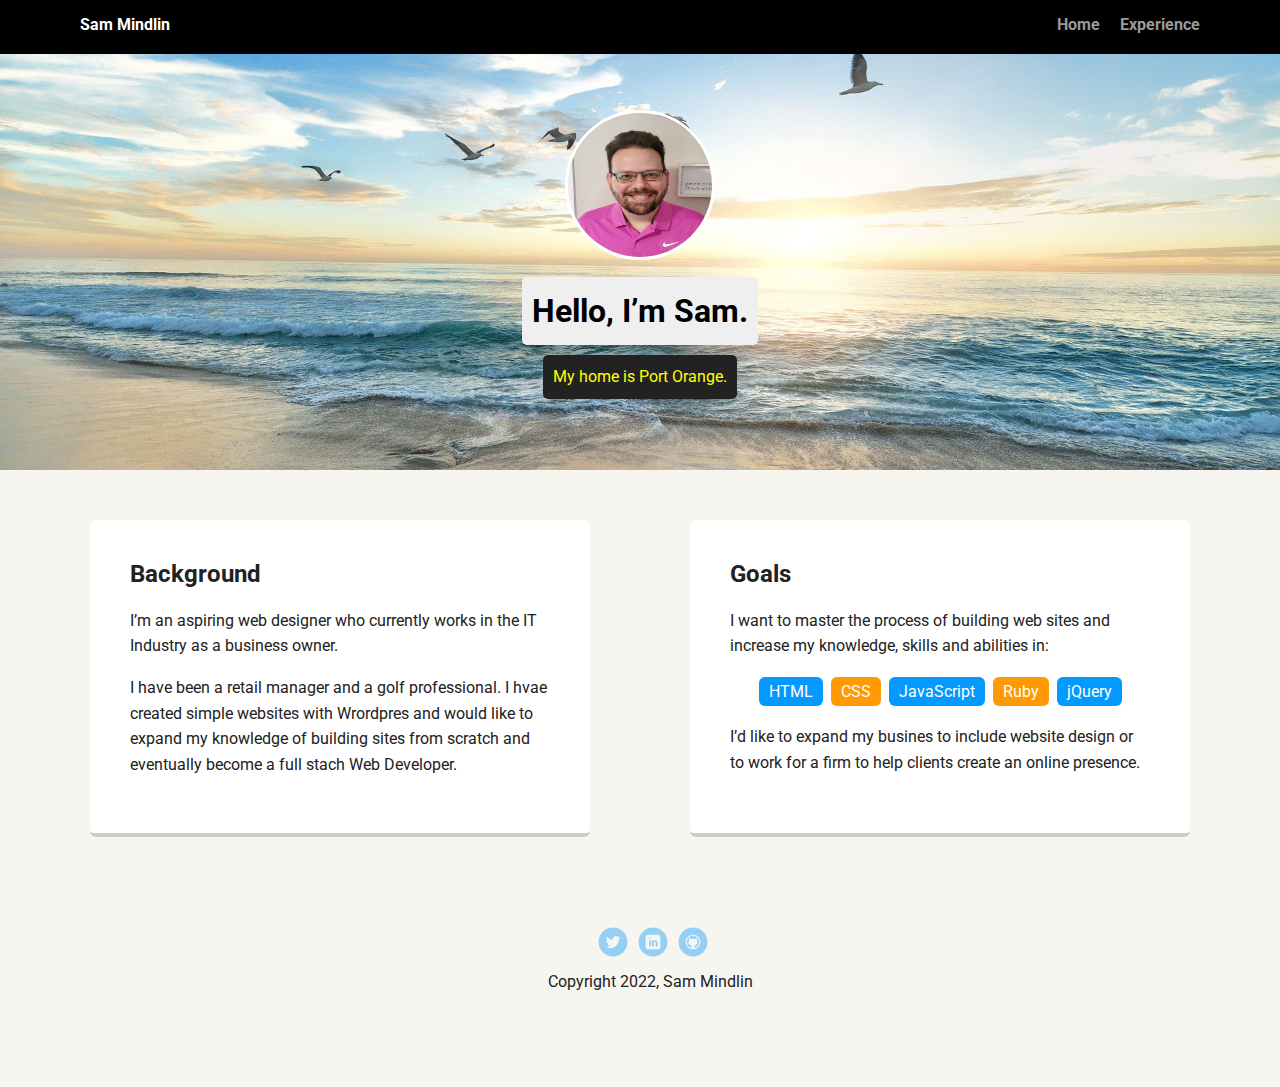
==== index.html @ 326388d4 "Second commit" ====
<!doctype html>
<html lang="en">
<head>
  <meta charset="utf-8">
  <title>Sam MIndlin's Profile</title>
  <meta name="viewport" content="width=device-width, initial-scale=1.0">
  <link rel="stylesheet" href="styles.css">
  <link href="https://fonts.googleapis.com/css?family=Muli%7CRoboto:400,300,500,700,900" rel="stylesheet"></head>
  <body>

    <div class="main-nav">
        <ul class="nav">
          <li class="name">Sam Mindlin</li>
          <li><a href="index.html">Home</a></li>
          <li><a href="experience.html">Experience</a></li>
        </ul>
    </div>

    <header>
      <img src="images/SamProfile.jpg" alt="Picture of Same Mindlin" class="profile-image">
      <h1 class="tag name">Hello, I’m Sam.</h1>
      <p class="tag location">My home is Port Orange.</p>
    </header>

    <main class="flex">
      <div class="card">
        <h2>Background</h2>
        <p>I’m an aspiring web designer who currently works in the IT Industry as a business owner.</p>
        <p>I have been a retail manager and a golf professional.  I hvae created simple websites with Wrordpres and would like to expand my knowledge of building sites from scratch and eventually become a full stach Web Developer.</p>
      </div> 

      <div class="card">
        <h2>Goals</h2>
        <p>I want to master the process of building web sites and increase my knowledge, skills and abilities in:</p>
        <ul class="skills">
          <li>HTML</li>
          <li>CSS</li>
          <li>JavaScript</li>
          <li>Ruby</li>
          <li>jQuery</li>
        </ul>
        <p>I’d like to expand my busines to include website design or to work for a firm to help clients create an online presence.</p>
      </div> 

    </main>
    <footer>
      <ul>
        <li><a href="https://twitter.com/MindlinSam" class="social twitter">Twitter</a></li>
        <li><a href="https://www.linkedin.com/in/sam-mindlin-26881494/" class="social linkedin">LinkedIn</a></li>
        <li><a href="https://github.com/eddiefender54" class="social github">Github</a></li>
      </ul>
      <p class="copyright">Copyright 2022, Sam Mindlin</p>
    </footer>
  </body>
  </html>
---- styles.css ----
/* Global Layout Set-up */
* { 
  box-sizing: border-box;
}
  
body {
  margin: 0;
  padding: 0;
  text-align: center;
  font-family: 'Roboto', sans-serif;
  color: #222;
  background: #f7f5f0;
}
/* Link Styles */

a {
  text-decoration: none;
  color: #999;
}
a:hover {
  color: #6633ff;
}

/* Section Styles */

.main-nav {
  width: 100%;
  background: black;
  min-height: 30px;
  padding: 10px;
  position: fixed;
  text-align: center;
}
.nav {
  display: flex;
  justify-content: space-around;
  font-weight: 700;
  list-style-type: none;
  margin: 0 auto;
  padding: 0;
}

.nav .name {
    display: block;
    margin-right: auto;
    color: white;
}
.nav li {
  padding: 5px 10px 10px 10px;
}
.nav a {
  transition: all .5s;
}
.nav a:hover {
  color: white
}

header {
  text-align: center;
  background: url('images/beach.jpg') no-repeat center ;
  background-size: cover;
  overflow: hidden;
  padding-top: 60px;
}
header {
  line-height: 1.5;
}
header .profile-image {
  margin-top: 50px;
  width: 150px;
  height: 150px;
  border-radius: 50%;
  border: 3px solid white;
  transition: all .5s;
}
header .profile-image:hover {
  transform: scale(1.2) rotate(5deg);
}
.tag {
  background-color: #efefef;
  color: black;
  padding: 10px;
  border-radius: 5px;
  display: table;
  margin: 10px auto;
} 
.location {
  background-color: #222;
  color: yellow;
}
.card {
  margin: 30px;
  padding: 20px 40px 40px;
  max-width: 500px;
  text-align: left;
  background: #fff;
  border-bottom: 4px solid #ccc;
  border-radius: 6px;
  transition: all .5s;
}
.card:hover {
  border-color: #ff99ff;
}

ul.skills {
  padding: 0;
  text-align: center;
}

.skills li {
  border-radius: 6px;
  display: inline-block;
  background: #ff9904;
  color: white;
  padding: 5px 10px;
  margin: 2px;
}

.skills li:nth-child(odd) {
  background: #0399ff;
}

footer {
  width: 100%;
  min-height: 30px;
  padding: 20px 0 40px 20px;
}

footer .copyright {
  top: -8px;
  font-size: .75em;
}

footer ul {
  list-style-type: none;
  margin: 0;
  padding: 0;
}

footer ul li {
  display: inline-block;
}

a.social {
  display: inline-block;
  text-indent: -9999px;
  margin-left: 5px;
  width: 30px;
  height: 30px;
  background-size: 30px 30px;
  opacity: .4;
  transition: all .5s;
}
a.twitter {
  background-image: url(images/twitter.svg);
}
a.linkedin {
  background-image: url(images/linkedin.svg);
}
a.github {
  background-image: url(images/github.svg);
}
a.social:hover {
  opacity: 1;
}
.clearfix {
  clear: both;
}

/* Styles for larger screens */
@media screen and (min-width: 720px) {
  
  .flex {
      display: -ms-flexbox;      /* TWEENER - IE 10 */
      display: flex; 
      max-width: 1200px;
      -ms-flex-pack: distribute;
      justify-content: space-around;
      margin: 0 auto;
  }

  header {
    min-height: 470px;
  }

  .nav {
    max-width: 1200px;
    padding: 0 30px;
  }


  main {
    padding-top: 20px;
  }

  main p {
    line-height: 1.6em;
  }

  footer {
    font-size: 1.3em;
    max-width: 1200px;
    margin: 40px auto;
  }

}
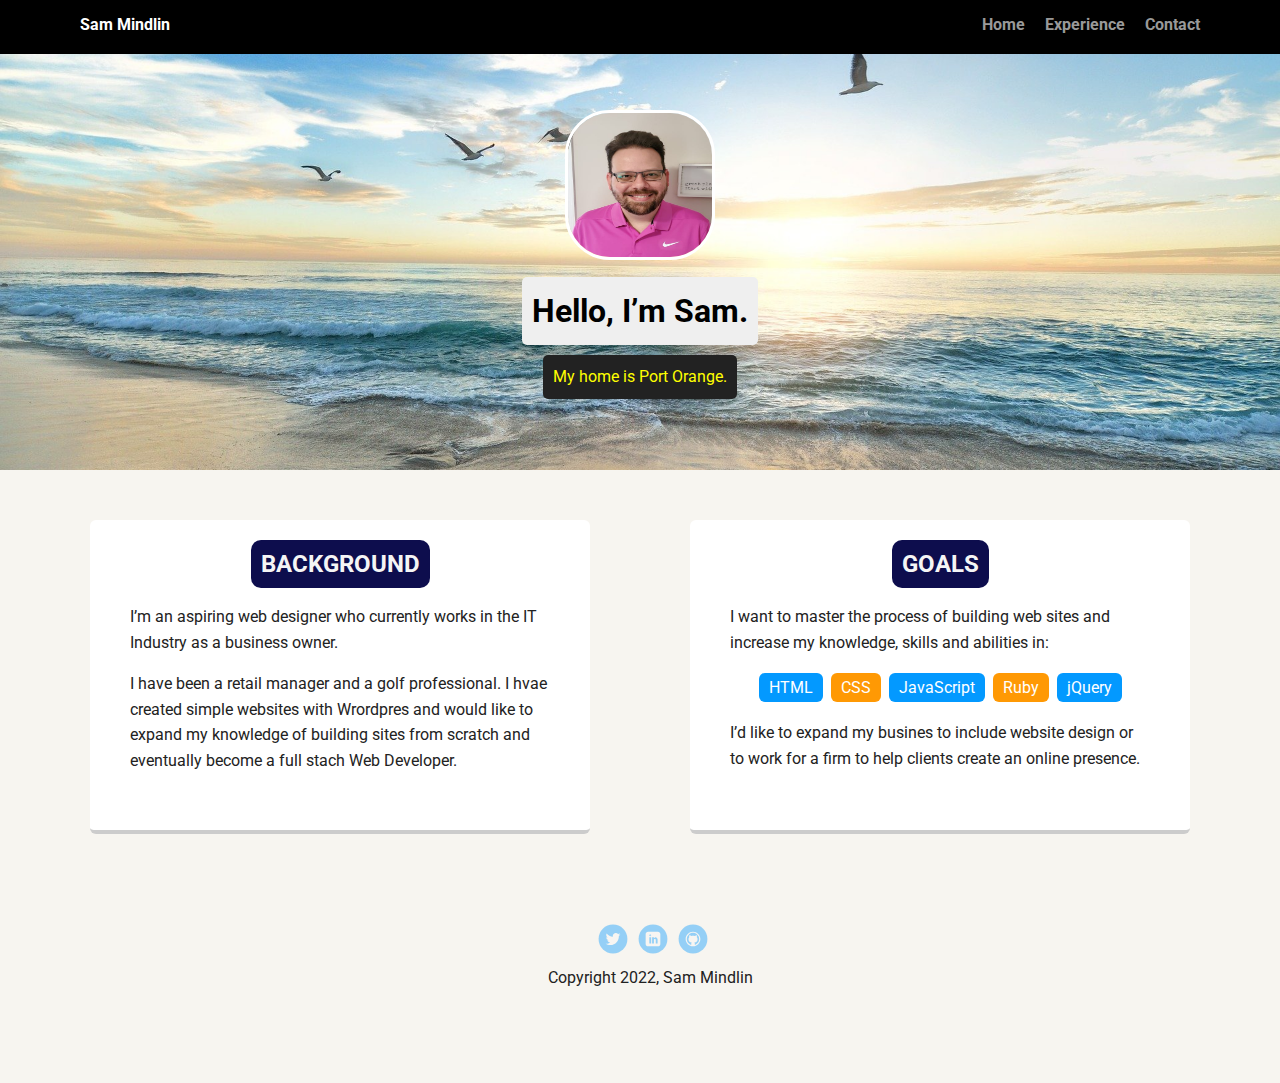
==== commit 5e2358ad: "added image to profile" ====
--- a/index.html
+++ b/index.html
@@ -2,7 +2,7 @@
 <html lang="en">
 <head>
   <meta charset="utf-8">
-  <title>Sam MIndlin's Profile</title>
+  <title>Sam Mindlin's Profile</title>
   <meta name="viewport" content="width=device-width, initial-scale=1.0">
   <link rel="stylesheet" href="styles.css">
   <link href="https://fonts.googleapis.com/css?family=Muli%7CRoboto:400,300,500,700,900" rel="stylesheet"></head>
@@ -13,6 +13,7 @@
           <li class="name">Sam Mindlin</li>
           <li><a href="index.html">Home</a></li>
           <li><a href="experience.html">Experience</a></li>
+          <li><a href="contact.html">Contact</a></li>
         </ul>
     </div>
 
--- a/styles.css
+++ b/styles.css
@@ -19,6 +19,16 @@
 }
 a:hover {
   color: #6633ff;
+}
+
+h2 {
+  width: fit-content;
+  margin:auto;
+  padding: 10px;
+  border-radius: 10px;
+  text-transform: uppercase;
+  background-color: rgb(13, 13, 77);
+  color: whitesmoke;
 }
 
 /* Section Styles */
@@ -69,12 +79,12 @@
   margin-top: 50px;
   width: 150px;
   height: 150px;
-  border-radius: 50%;
+  border-radius: 30%;
   border: 3px solid white;
-  transition: all .5s;
+  transition: all .3s;
 }
 header .profile-image:hover {
-  transform: scale(1.2) rotate(5deg);
+  transform: scale(1.2) rotate(120deg);
 }
 .tag {
   background-color: #efefef;
@@ -120,6 +130,13 @@
   background: #0399ff;
 }
 
+.sam-swing {
+  height: 200px;
+  padding: 5px;
+  border-radius: 10px;
+  float: right;
+}
+
 footer {
   width: 100%;
   min-height: 30px;
@@ -165,6 +182,36 @@
 }
 .clearfix {
   clear: both;
+}
+
+.experience {
+  display: flexbox;
+  max-width: 1200px;
+  margin: auto;
+}
+
+.exp-card {
+  margin: 20px 30px;
+  padding: 20px 40px 40px;
+  max-width: 1200px;
+  text-align: center;
+  background: #fff;
+  border-bottom: 4px solid #ccc;
+  border-radius: 6px;
+  transition: all .5s;
+}
+
+.exp-card:hover {
+  border-color: #ff99ff;
+}
+
+.exp-card p {
+  padding-bottom: 20px;
+}
+
+.exp-card ul {
+  list-style-type: none;
+  text-align:  left;
 }
 
 /* Styles for larger screens */
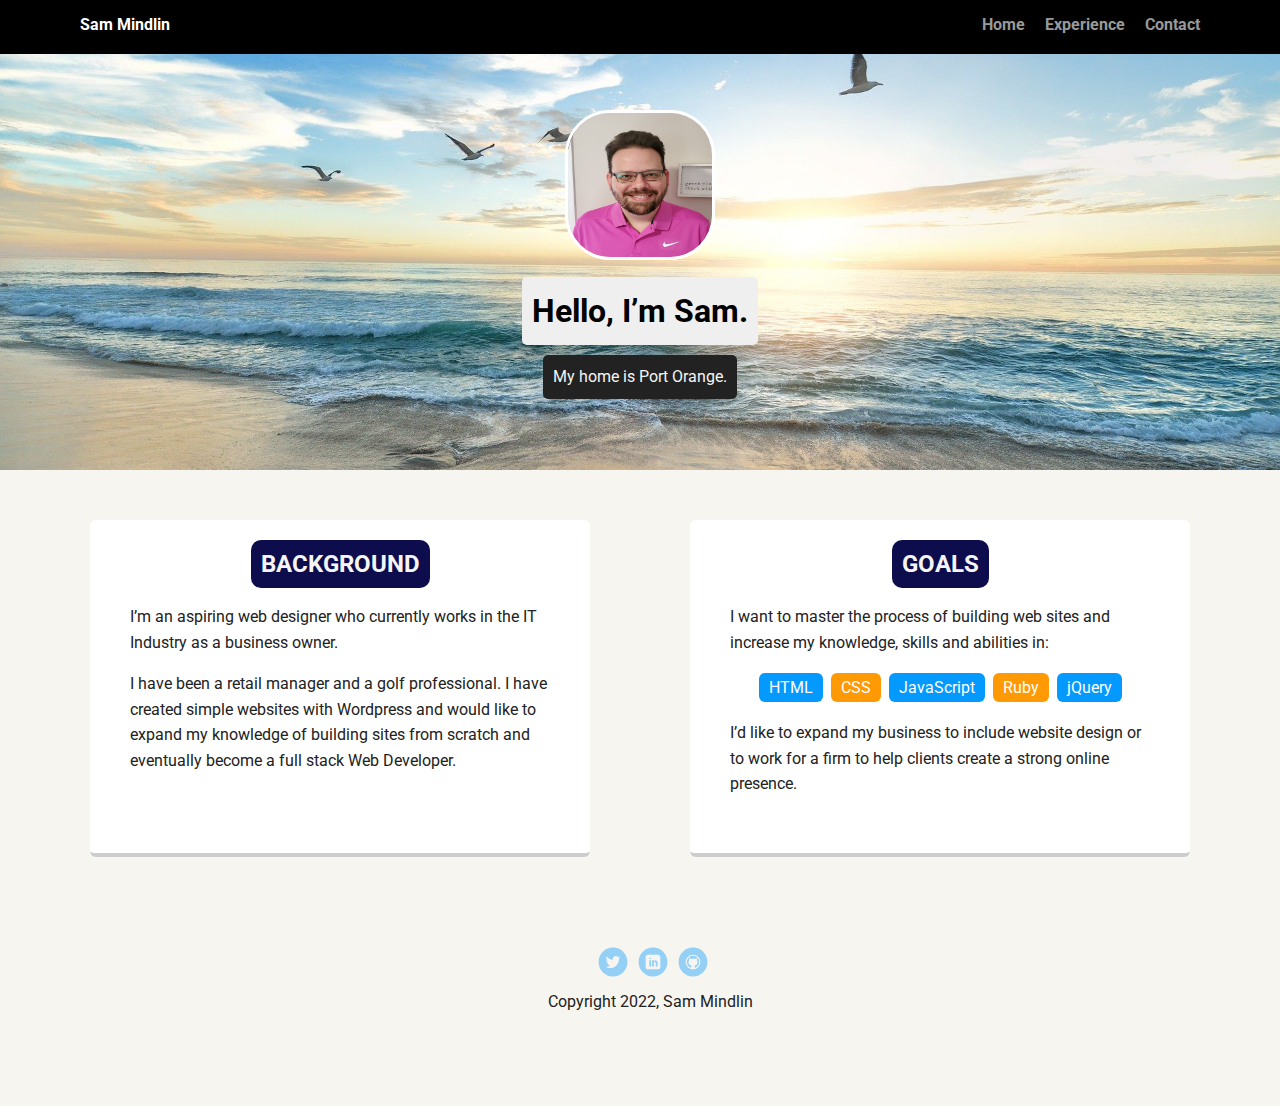
==== commit f3fbd12a: "spell check" ====
--- a/index.html
+++ b/index.html
@@ -27,7 +27,7 @@
       <div class="card">
         <h2>Background</h2>
         <p>I’m an aspiring web designer who currently works in the IT Industry as a business owner.</p>
-        <p>I have been a retail manager and a golf professional.  I hvae created simple websites with Wrordpres and would like to expand my knowledge of building sites from scratch and eventually become a full stach Web Developer.</p>
+        <p>I have been a retail manager and a golf professional.  I have created simple websites with Wordpress and would like to expand my knowledge of building sites from scratch and eventually become a full stack Web Developer.</p>
       </div> 
 
       <div class="card">
@@ -40,7 +40,7 @@
           <li>Ruby</li>
           <li>jQuery</li>
         </ul>
-        <p>I’d like to expand my busines to include website design or to work for a firm to help clients create an online presence.</p>
+        <p>I’d like to expand my business to include website design or to work for a firm to help clients create a strong online presence.</p>
       </div> 
 
     </main>
--- a/styles.css
+++ b/styles.css
@@ -96,7 +96,7 @@
 } 
 .location {
   background-color: #222;
-  color: yellow;
+  color: whitesmoke;
 }
 .card {
   margin: 30px;
@@ -205,9 +205,9 @@
   border-color: #ff99ff;
 }
 
-.exp-card p {
+/* .exp-card p {           Tested and not needed. Extra code. 
   padding-bottom: 20px;
-}
+} */
 
 .exp-card ul {
   list-style-type: none;
